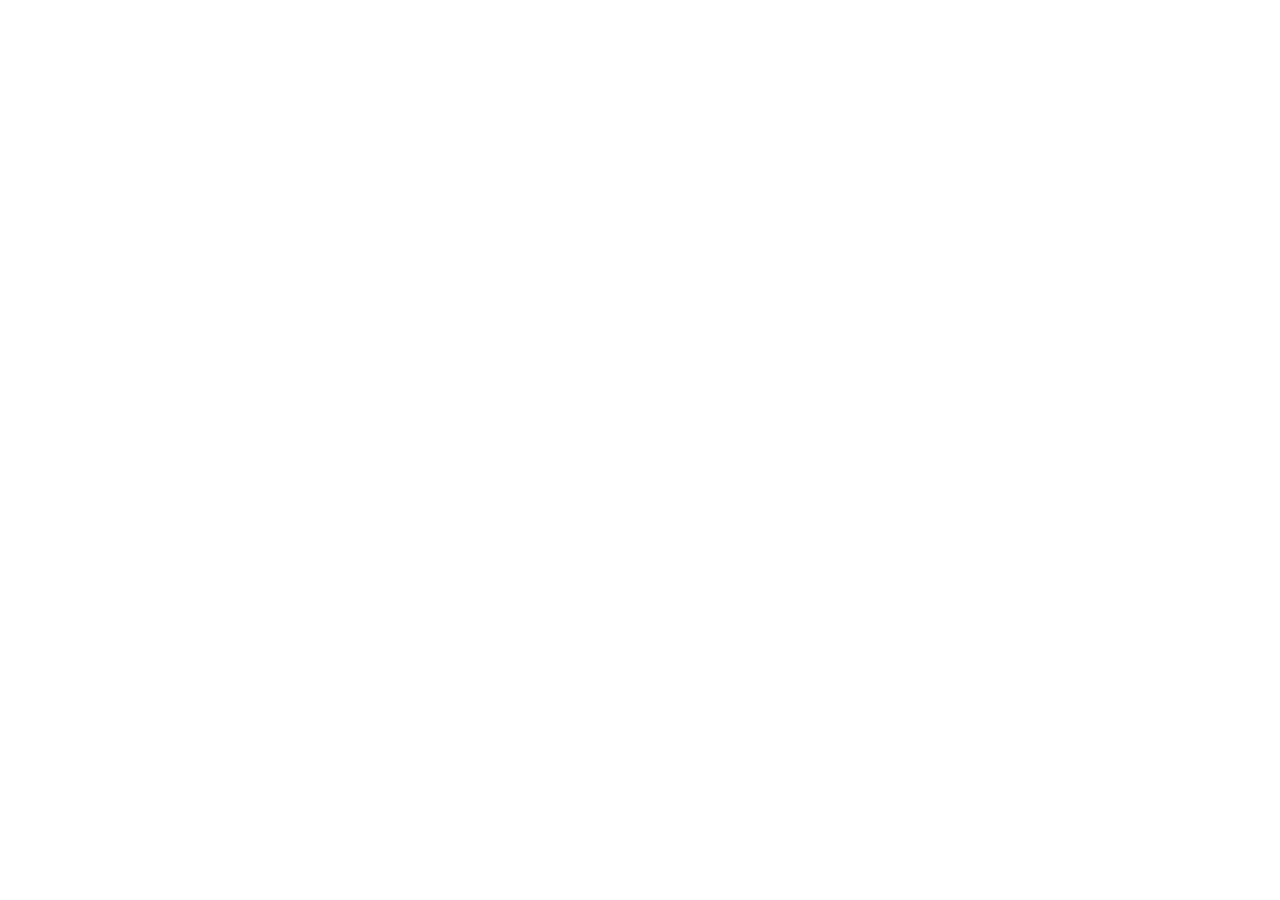
==== Cuberto/index.html @ 0527d918 "Add initial HTML, CSS, and JavaScript files for TaskFlow To-Do App" ====
<!DOCTYPE html>
<html lang="en">
<head>
    <meta charset="UTF-8">
    <meta name="viewport" content="width=device-width, initial-scale=1.0">
    <link rel="stylesheet" href="style.css">
    <title>Document</title>
</head>
<body>
    
    <script src="script.js"></script>
</body>
</html>
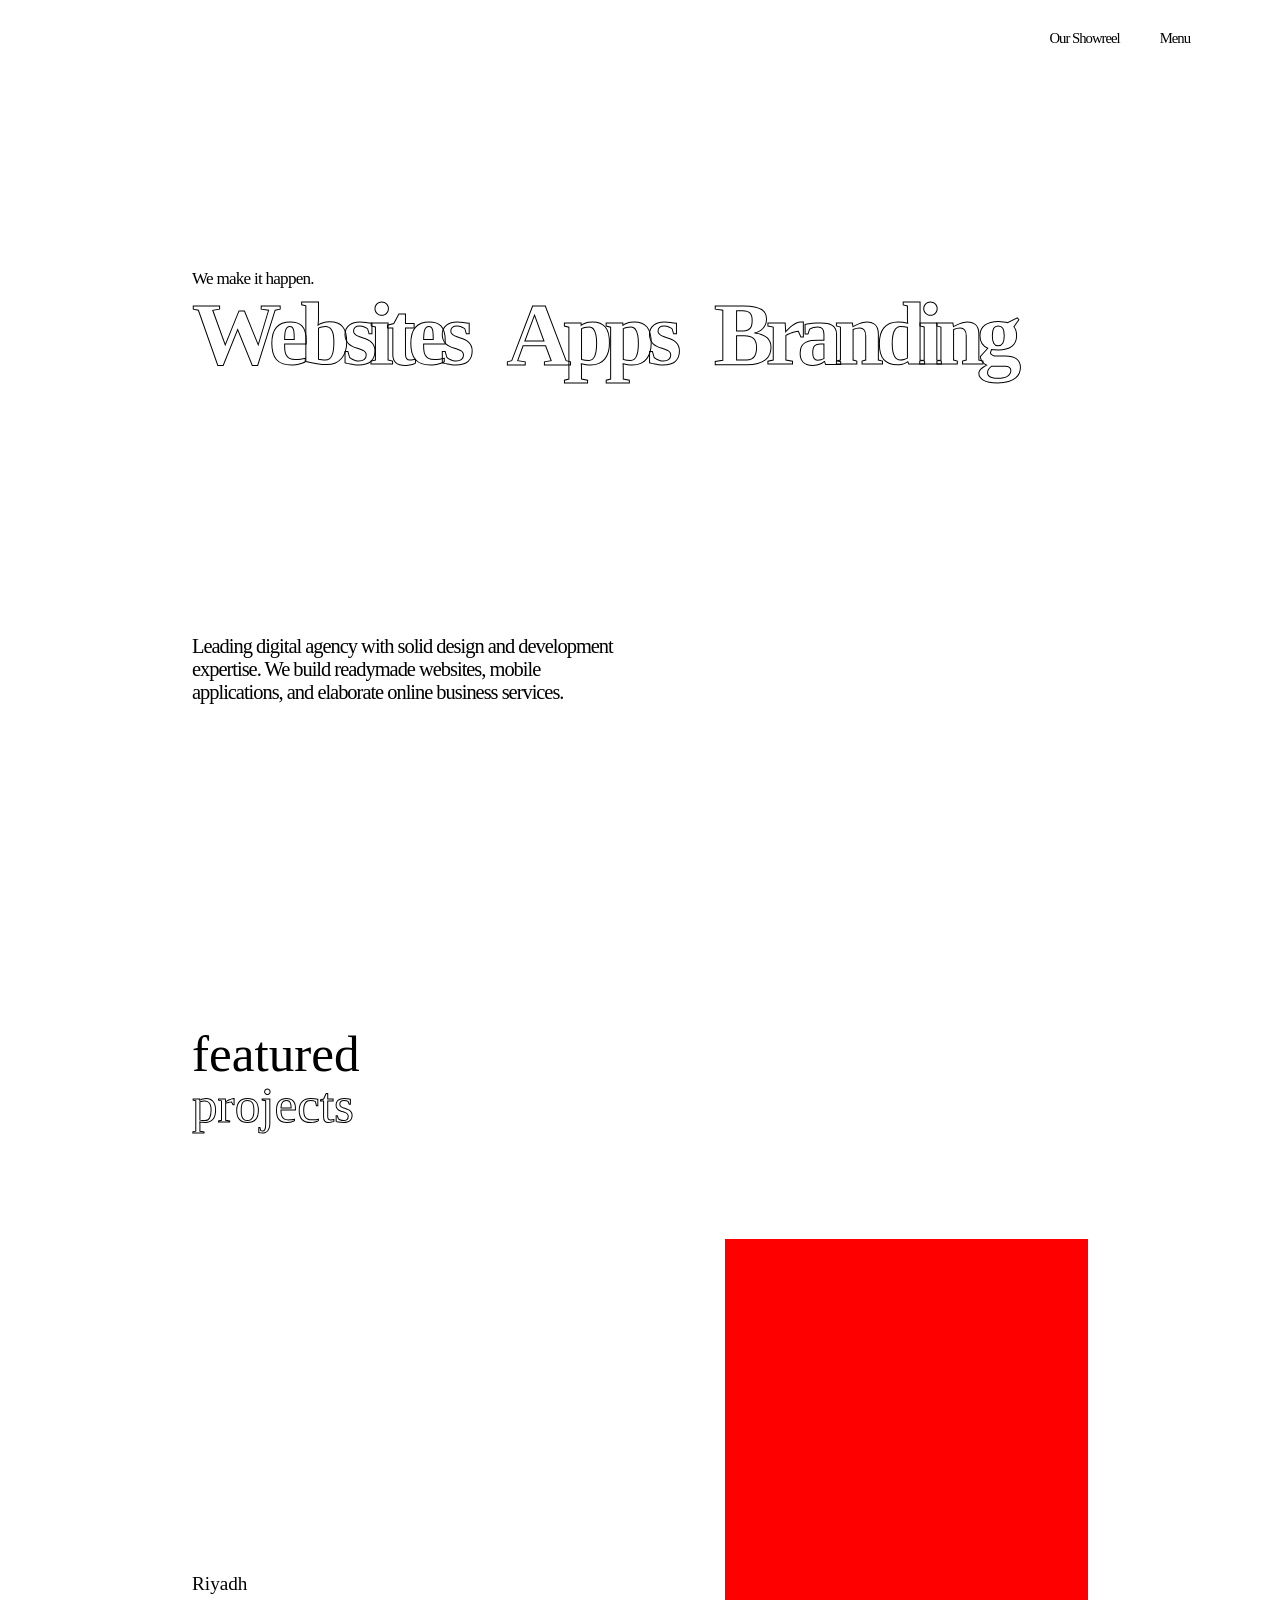
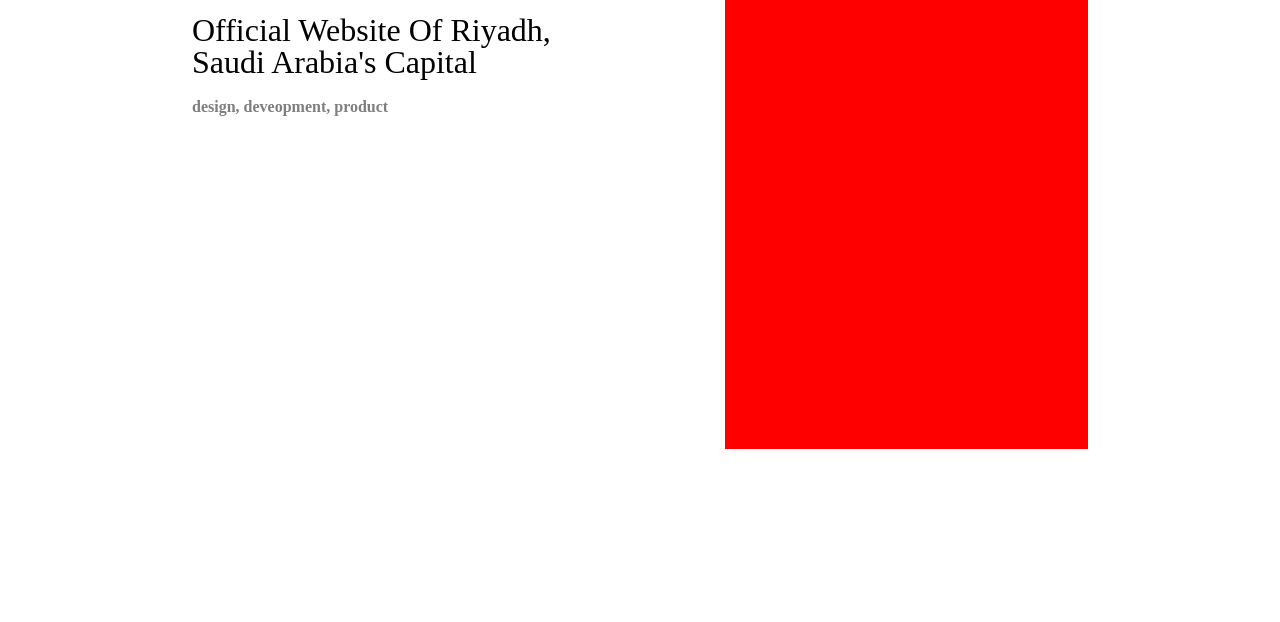
==== commit 382790c4: "Refactor code structure for improved readability and maintainability" ====
--- a/Cuberto/index.html
+++ b/Cuberto/index.html
@@ -3,11 +3,72 @@
 <head>
     <meta charset="UTF-8">
     <meta name="viewport" content="width=device-width, initial-scale=1.0">
+    <link
+    href="https://cdn.jsdelivr.net/npm/remixicon@4.9.0/fonts/remixicon.css"
+    rel="stylesheet"/>
     <link rel="stylesheet" href="style.css">
     <title>Document</title>
 </head>
 <body>
-    
+    <div id="main">
+        <div id="home">
+            <div id="nav">
+                <img src="https://images.seeklogo.com/logo-png/54/1/cuberto-logo-png_seeklogo-542004.png" alt="">
+                <div id="right">
+                    <a href="">our showreel</a>
+                    <a href="">menu</a>
+                    <i class="ri-menu-line"></i>
+                </div>
+            </div>
+            <div id="homemain">
+                <h1>We make it happen.</h1>
+                <div class="headings">
+                    <h1 class="hvr">Websites</h1>
+                    <h1 class="hvr">Apps</h1>
+                    <h1 class="hvr">Branding</h1>
+                </div>
+            </div>
+            <div id="homelast">
+                <p>Leading digital agency with solid design and development<br>expertise. We build readymade websites,
+                mobile<br>applications, and elaborate online business services.</p>
+            </div>
+        </div>
+        <div id="featured">
+            <div class="fheading">
+                <h1>featured</h1>
+                <h1>projects</h1>
+            </div>
+            <div id="fimages">
+                <div id="fleft">
+                    <div class="fleftelem">
+                        <h3>Riyadh</h3>
+                        <h1>Official website of Riyadh, saudi arabia's capital</h1>
+                        <h4>design, deveopment, product</h4>
+                    </div>
+                    <div class="fleftelem">
+                        <h3>Riyadh</h3>
+                        <h1>Official website of Riyadh, saudi arabia's capital</h1>
+                        <h4>design, deveopment, product</h4>
+                    </div>
+                    <div class="fleftelem">
+                        <h3>Riyadh</h3>
+                        <h1>Official website of Riyadh, saudi arabia's capital</h1>
+                        <h4>design, deveopment, product</h4>
+                    </div>
+                    <div class="fleftelem">
+                        <h3>Riyadh</h3>
+                        <h1>Official website of Riyadh, saudi arabia's capital</h1>
+                        <h4>design, deveopment, product</h4>
+                    </div>
+                </div>
+                <div id="fright">
+                    <div class="images">
+
+                    </div>
+                </div>
+            </div>
+        </div>
+    </div>
     <script src="script.js"></script>
 </body>
 </html>
--- a/Cuberto/style.css
+++ b/Cuberto/style.css
@@ -0,0 +1,163 @@
+*{
+    padding: 0;
+    margin: 0;
+    font-family: "averta cy w10";
+    box-sizing: border-box;
+}
+
+main,body{
+    height: 100%;
+    width: 100%;
+}
+
+#main{
+    width: 100%;
+    background-color: #fff;
+}
+
+#home{
+    width: 100%;
+    min-height: 100vh;
+    background-color: #fff;
+}
+
+#nav{
+    width: 100%;
+    padding: 30px 50px;
+    display: flex;
+    align-items: center;
+    justify-content: space-between;
+}
+
+#nav img{
+    width: 100px;
+}
+
+#nav #right{
+    display: flex;
+    justify-content: center;
+    gap: 40px;
+}
+
+#nav a{
+    text-decoration: none;
+    text-transform: capitalize;
+    font-weight: 450;
+    font-size: 1.15vw;
+    color: #000;
+    letter-spacing: -1px;
+}
+
+#nav i{
+    margin-top: 3px;
+    font-size: 20px;
+}
+
+#home #homemain{
+    width: 100%;
+    padding: 15vw 15vw;
+}
+
+#homemain h1{
+    font-weight: 500;
+    letter-spacing: -.06vw;
+    font-size: 1.34vw;
+}
+
+.headings{
+    display: flex;
+    gap: 40px;
+}
+
+#homemain .headings h1{
+    color: transparent;
+    -webkit-text-stroke: 1px #000;
+    font-size: 7vw;
+    font-weight: 900;
+    line-height: 1;
+    letter-spacing: -8px;
+}
+
+#homelast{
+    padding: 5vw 15vw;
+}
+
+#homelast p{
+    width: 70%;
+    font-size: 1.6vw;
+    font-weight: 400;
+    letter-spacing: -.08vw;
+}
+
+#homelast p::selection{
+    background-color: #000;
+    color: #fff;
+}
+
+#featured{
+    padding: 10vw 15vw;
+}
+
+.fheading>h1{
+    line-height: 1;
+    font-size: 4vw;
+    font-weight: 400;
+}
+
+.fheading>h1:nth-child(2){
+    color: transparent;
+    -webkit-text-stroke: 1px #000;
+}
+
+#fimages{
+    display: flex;
+    width: 100%;
+    height: 100vh;
+    margin-top: 5vw;
+    justify-content: space-between;
+}
+
+#fleft{
+    overflow: auto;
+    width: 45%;
+    height: inherit;
+}
+
+.fleftelem{
+    display: flex;
+    flex-direction: column;
+    justify-content: center;
+    width: 100%;
+    height: inherit;
+}
+
+.fleftelem h3{
+    font-size: 1.5vw;
+    font-weight: 400;
+}
+
+.fleftelem h1{
+    font-size: 2.5vw;
+    line-height: 1;
+    font-weight: 400;
+    text-transform: capitalize;
+    margin: 1.5vw 0;
+}
+
+.fleftelem h4{
+    opacity: 0.5;
+}
+
+#fright{
+    display: flex;
+    align-items: center;
+    justify-content: flex-end;
+    width: 45%;
+    height: inherit;
+}
+
+#fright .images{
+    width: 90%;
+    height: 90%;
+    background-color: red;
+}
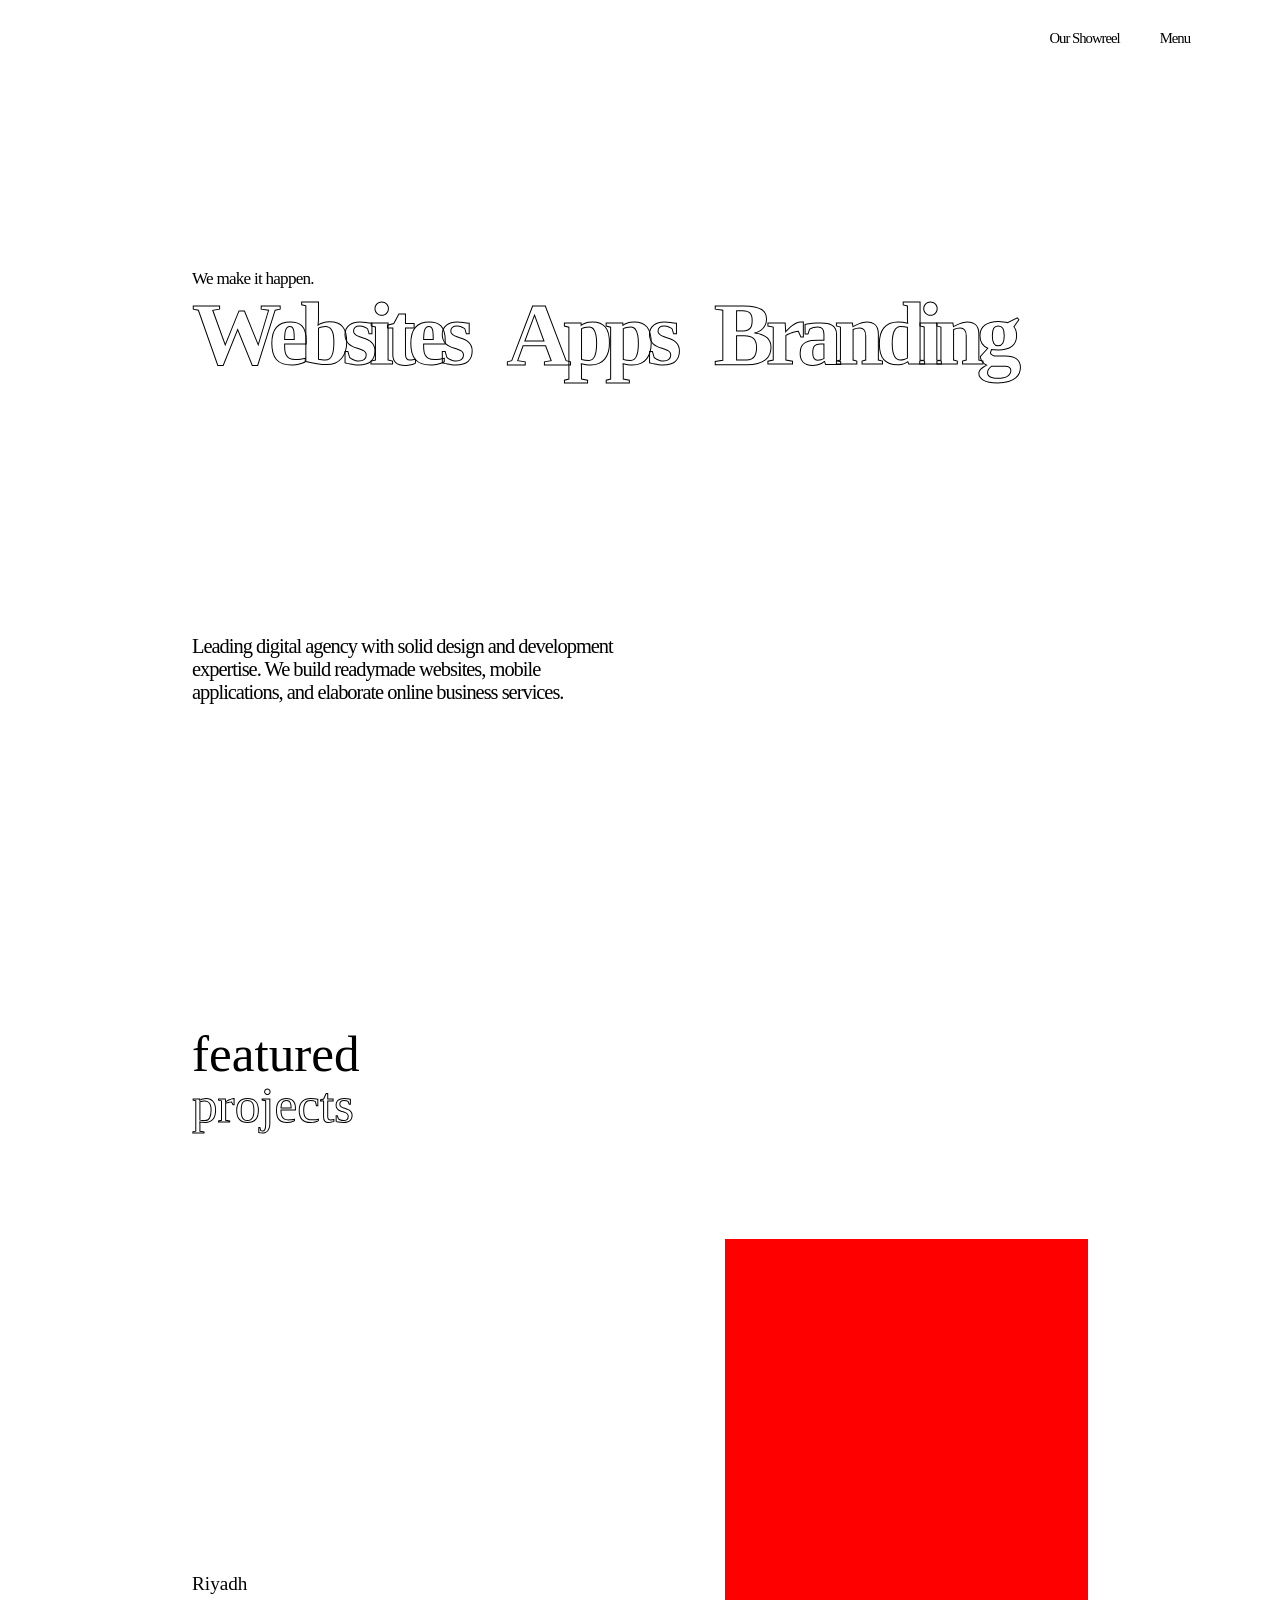
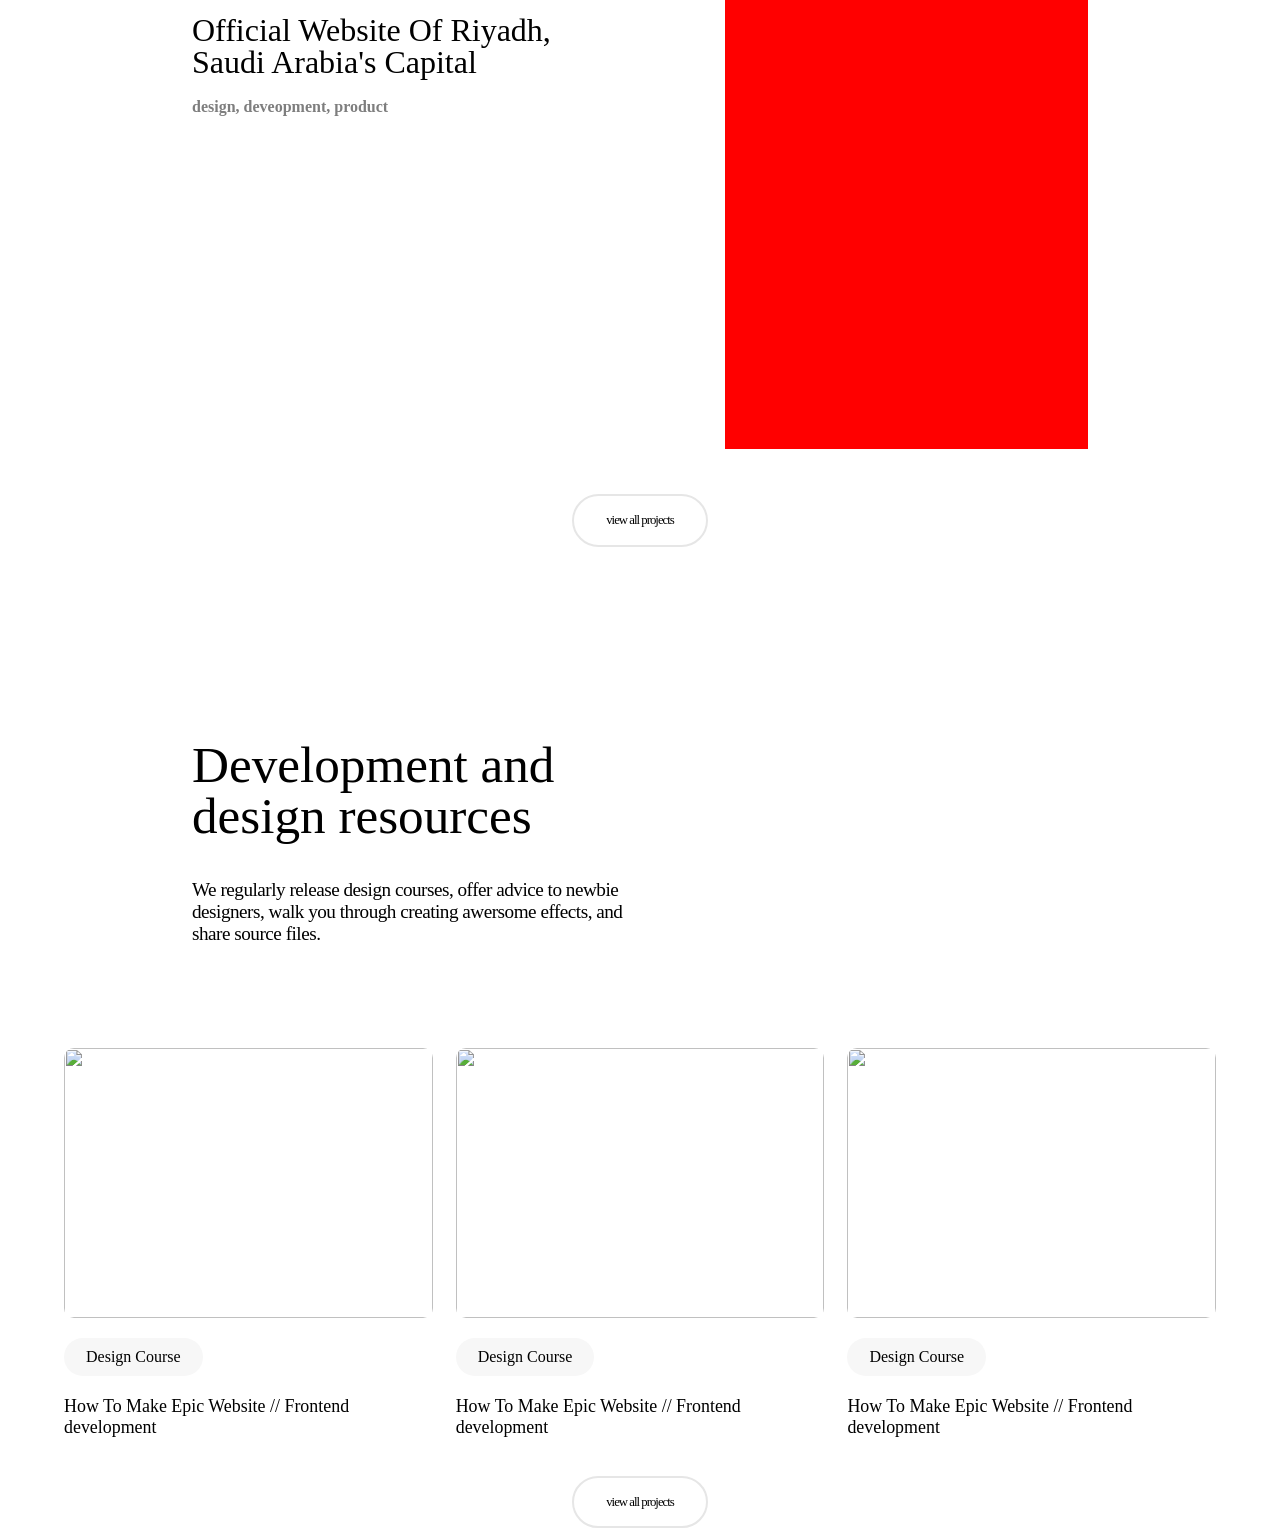
==== commit 8e9676e2: "Refactor code structure for improved readability and maintainability" ====
--- a/Cuberto/index.html
+++ b/Cuberto/index.html
@@ -6,6 +6,7 @@
     <link
     href="https://cdn.jsdelivr.net/npm/remixicon@4.9.0/fonts/remixicon.css"
     rel="stylesheet"/>
+    <link rel="stylesheet" href="https://www.unpkg.com/shery-js@1.0.0-alpha.0.5/dist/Shery.css">
     <link rel="stylesheet" href="style.css">
     <title>Document</title>
 </head>
@@ -17,7 +18,7 @@
                 <div id="right">
                     <a href="">our showreel</a>
                     <a href="">menu</a>
-                    <i class="ri-menu-line"></i>
+                    <i class="ri-menu-line magnet"></i>
                 </div>
             </div>
             <div id="homemain">
@@ -67,8 +68,48 @@
                     </div>
                 </div>
             </div>
+            <div class="btn">
+                <button>view all projects</button>
+            </div>
+        </div>
+        <div id="dev">
+            <h1>Development and design resources</h1>
+            <p>We regularly release design courses, offer advice to newbie designers, walk you through creating awersome effects, and share source files.</p>
+        </div>
+        <div id="slides">
+            <div class="slide">
+                <div class="img">
+                    <img src="https://cdn.cuberto.com/cb/upload/40bf072f506912f62412b0de381e350d.png" alt="">
+                </div>
+                <div class="tag">Design Course</div>
+                <h3>How To Make Epic Website // Frontend development</h3>
+            </div>
+            <div class="slide">
+                <div class="img">
+                    <img src="https://cdn.cuberto.com/cb/upload/40bf072f506912f62412b0de381e350d.png" alt="">
+                </div>
+                <div class="tag">Design Course</div>
+                <h3>How To Make Epic Website // Frontend development</h3>
+            </div>
+            <div class="slide">
+                <div class="img">
+                    <img src="https://cdn.cuberto.com/cb/upload/40bf072f506912f62412b0de381e350d.png" alt="">
+                </div>
+                <div class="tag">Design Course</div>
+                <h3>How To Make Epic Website // Frontend development</h3>
+            </div>
+        </div>
+        <div class="btn">
+            <button>view all projects</button>
         </div>
     </div>
+    <script src="https://cdnjs.cloudflare.com/ajax/libs/gsap/3.12.2/gsap.min.js"></script>
+    <script src="https://cdnjs.cloudflare.com/ajax/libs/gsap/3.12.2/ScrollTrigger.min.js"></script>
+    <script src="https://cdnjs.cloudflare.com/ajax/libs/three.js/0.155.0/three.min.js"
+        integrity="sha512-auFmPm+de880vk/c+bgBmuOnQ7BM28z7zPWmepVgX8737t75OHZjElOnQqERwP8cE4DIyCJ+gb1kE0b/eLWcnA=="
+        crossorigin="anonymous" referrerpolicy="no-referrer"></script>
+    <script src="https://cdn.jsdelivr.net/gh/automat/controlkit.js@master/bin/controlKit.min.js"></script>
+    <script src="https://www.unpkg.com/shery-js@1.0.0-alpha.0.5/dist/Shery.js"></script>
     <script src="script.js"></script>
 </body>
 </html>
--- a/Cuberto/style.css
+++ b/Cuberto/style.css
@@ -3,6 +3,11 @@
     margin: 0;
     font-family: "averta cy w10";
     box-sizing: border-box;
+}
+
+*::selection{
+    background-color: #000;
+    color: #fff;
 }
 
 main,body{
@@ -89,10 +94,6 @@
     letter-spacing: -.08vw;
 }
 
-#homelast p::selection{
-    background-color: #000;
-    color: #fff;
-}
 
 #featured{
     padding: 10vw 15vw;
@@ -160,4 +161,77 @@
     width: 90%;
     height: 90%;
     background-color: red;
+} 
+
+.btn{
+    display: flex;
+    align-items: center;
+    justify-content: center;
+}
+
+.btn button{
+    padding: 1.3vw 2.5vw;
+    border-radius: 100px;
+    border: 2px solid #e6e6e6;
+    background-color: #fff;
+    font-size: 1vw;
+    font-weight: 500;
+    letter-spacing: -1px;
+}
+
+#dev{
+    width: 100%;
+    padding: 5vw 15vw;
+}
+
+#dev h1{
+    font-size: 4vw;
+    font-weight: 400;
+    width: 50%;
+    line-height: 1;
+}
+
+#dev p{
+    font-size: 1.5vw;
+    margin-top: 3vw;
+    font-weight: 400;
+    letter-spacing: -0.5px;
+    width: 50%;
+}
+
+#slides{
+    padding: 3vw 5vw;
+    display: flex;
+    justify-content: space-between;
+}
+
+.slide{
+    width: 32%;
+}
+
+.slide .img{
+    width: 100%;
+    height: 270px;
+    overflow: hidden;
+    border-radius: 10px;
+    background-color: #fff;
+}
+
+.slide .img img{
+    width: 100%;
+    height: 100%;
+    object-fit: cover;
+}
+
+.slide .tag{
+    width: fit-content;
+    border-radius: 100px;
+    padding: 10px 22px;
+    background-color: #f7f7f7;
+    margin: 20px 0;
+}
+
+.slide h3{
+    font-size: 1.4vw;
+    font-weight: 400;
 }
